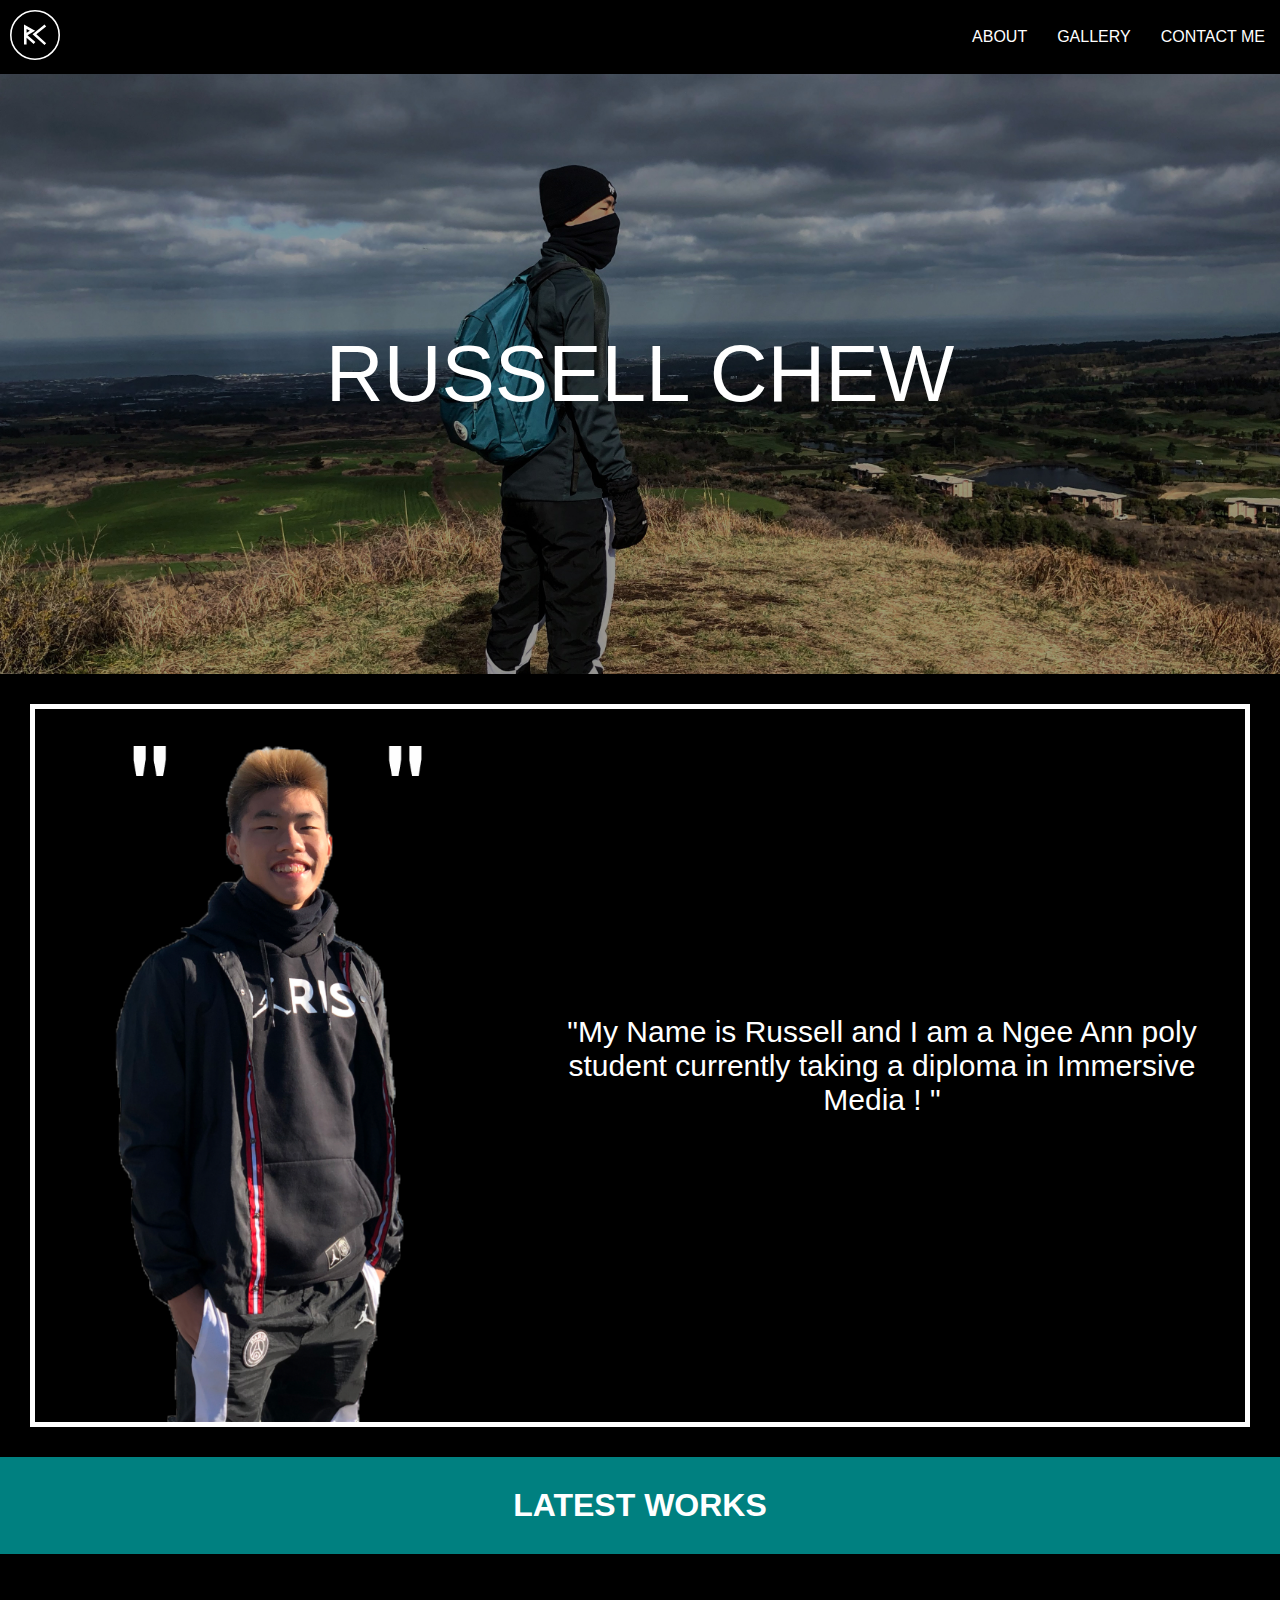
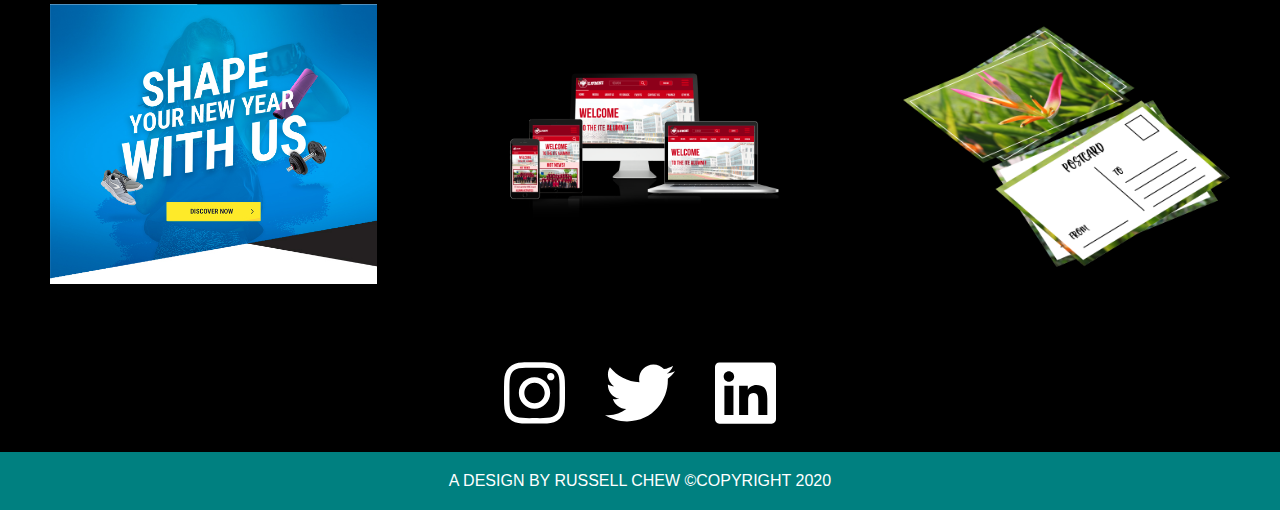
==== Index.html @ 421771b8 "update" ====
<!DOCTYPE html>
<html lang="en">
    <head>
        <meta charset="UTF-8">
        <meta name="viewport">
        <title>Russell Portfolio</title>
        <link href="style.css" rel="stylesheet">
    </head>
    <body>
        <header>
            <nav class="navresponsive" id="topnav">
                <div class="logo">
                    <a href="index.html"><img src="Images/logo.svg"></a>
                </div>
                <ul class="navbar">
                    <li><a href="About.html">ABOUT</a></li>
                    <li><a href="#">GALLERY</a></li>
                    <li><a href="#">CONTACT ME</a></li>
                    <li><a href="javascript:void(0)" class="icon" onclick="menu()"><img src="Images/3bars.svg"></a></li>
                </ul>
            </nav>
        <script>
                function menu() {
                    var x =
                        document.getElementById("topnav");
                    if (x.className === "navresponsive") {
                        x.className += " responsive"
                    } else {
                        x.className = "navresponsive";
                    }
                }
        
        </script>
        </header>
        <div class="banner">RUSSELL CHEW</div>
        <section class="About">
            <div class="insideabout">
                <div class="photoone"><img src="Images/Individual.png"></div>
                <div class="information">"My Name is Russell and I am a Ngee Ann poly student currently taking a diploma in Immersive Media ! "</div>
            </div>
            </section>
        <h1 class="latest">LATEST WORKS</h1>
        <section class="latestworks">
            <div class="works"><a href="Images/Works/1.jpg" target="_blank"><img src="Images/Works/1.jpg"></a></div>
            <div class="works"><a href="Images/Works/ITEaulmnidetailed.png" target="_blank"><img src="Images/Works/8.png"></a></div>
            <div class="works"><a href="Images/Works/6.png" target="_blank"><img src="Images/Works/6.png"></a></div>
        </section>
        <div class="socialmedia">
            <div class="socialmediainside"><a href="https://www.instagram.com/russchew/" target="_blank"><img src="Images/instagram.svg"></a></div>
            <div class="socialmediainside"><a href="https://twitter.com/llessurz?lang=en-sg" target="_blank"><img src="Images/twitter.svg"></a></div>
            <div class="socialmediainside"><a href="https://www.linkedin.com/in/russell-chew-49496217a/" target="_blank"><img src="Images/linkedin-brands.svg"></a></div>
        </div>
        <footer>
            <p class="footer">A DESIGN BY RUSSELL CHEW &copy;COPYRIGHT 2020</p>
        </footer>
    </body>
</html>
---- style.css ----
*{
    box-sizing: border-box;
}
html{
    scroll-behavior: smooth;
}
body{
    margin: 0px;
    padding: 0px;
}
header{
    display: flex;
    justify-content: space-between;
}
.logo{
    padding: 10px;
    background-color: black;
}
.logo img{
    height: 50px;
    transition-property: all;
    transition-duration: 0.2s;
    transition-timing-function: ease-in-out;
}
.logo a img:hover{
    transform: scale(1.2);
}
.navresponsive{
    display: flex;
    justify-content: space-between;
    padding: 0px;
    width: 100%;
    background-color:black;
}
.navresponsive .navbar{
    display: flex;
    align-items: center;
    list-style-type: none;
    margin: 0px;
    padding: 0px;
}
.navresponsive .navbar li a{
    text-decoration: none;
    margin: 15px;
    color: white;
    font-family: sans-serif;
    transition-property: all;
    transition-timing-function: ease-in-out;
    transition-duration: 0.2s;
}
.navresponsive .navbar li a:hover{
    color:teal;
}
.icon img{
    height:30px;
}
.icon {
    display: none;
    position: absolute;
    right: 20px;
    top: 0px;
}
.banner{
    width: 100%;
    background-color: black;
    height: 600px;
    background-image: url(Images/Banner.JPG);
    background-size:cover;
    background-position:center;
    color: white;
    font-family: sans-serif;
    display: flex;
    justify-content: center;
    align-items: center;
    font-size: 80px;
}
.About{
    background-color: black;
    padding: 30px;
}
.insideabout{
    display: flex;
    border: 5px solid white;
}
.photoone{
    display: flex;
    justify-content: center;
    align-items: center;
    width:40%;
    background-color: black;
    
}
.photoone img{
    width: 100%;

}

.information{
    display: flex;
    justify-content: center;
    align-items: center;
    text-align: center;
    font-family: sans-serif;
    font-size: 30px;
    padding: 30px;
    width: 60%;
    color: white;
    background-color: black;
}
.latest{
    width: 100%;
    padding: 30px;
    background-color: teal;
    color: white;
    font-family: sans-serif;
    margin: 0px;
    text-align: center;
}
.latestworks{
    display: flex;
    justify-content: center;
    width: 100%;
    background-color: black;
}
.works{
    display: flex;
    flex: 1;
    justify-content: center;
    align-items: center;
    padding: 50px;
    
}
.works img{
    width: 100%;
    transition-property: all;
    transition-duration: 0.2s;
    transition-timing-function: ease-in-out;
}
.works img:hover{
    transform: scale(1.2);
}
.socialmedia{
    display: flex;
    justify-content: center;
    background-color:black;
}
.socialmediainside{
    padding: 20px;
}
.socialmediainside a img {
    height: 70px;
    transition-property: all;
    transition-duration: 0.2s;
    transition-timing-function: ease-in-out;
}
.socialmediainside a img:hover{
    transform: scale(1.2);

}
footer{
    display: flex;
    justify-content: center;
    width: 100%;
    background-color:teal;
    padding: 20px;
}
.footer{
    margin: 0px;
    font-family: sans-serif;
    color: white;
}
@media screen and (max-width:560px) {
    .icon{
        display: unset;
    }
    .navbar li:not(:last-child) {
        display: none;
    }

    .navresponsive.responsive {
        background-color:black;
        display: flex;
        justify-content: center;
        flex-direction: column;
    }

    .navresponsive.responsive .navbar li {
        display: flex;
    }

    .navresponsive.responsive .navbar {
        display: flex;
        flex-direction: column;
    }
    .banner{
        font-size: 70px;
        text-align: center;
    }
    .insideabout{
        flex-direction: column;
        align-items: center;
    }
    .information{
        font-size: 25px;
    }
    .latestworks{
        flex-direction: column;
    }
}
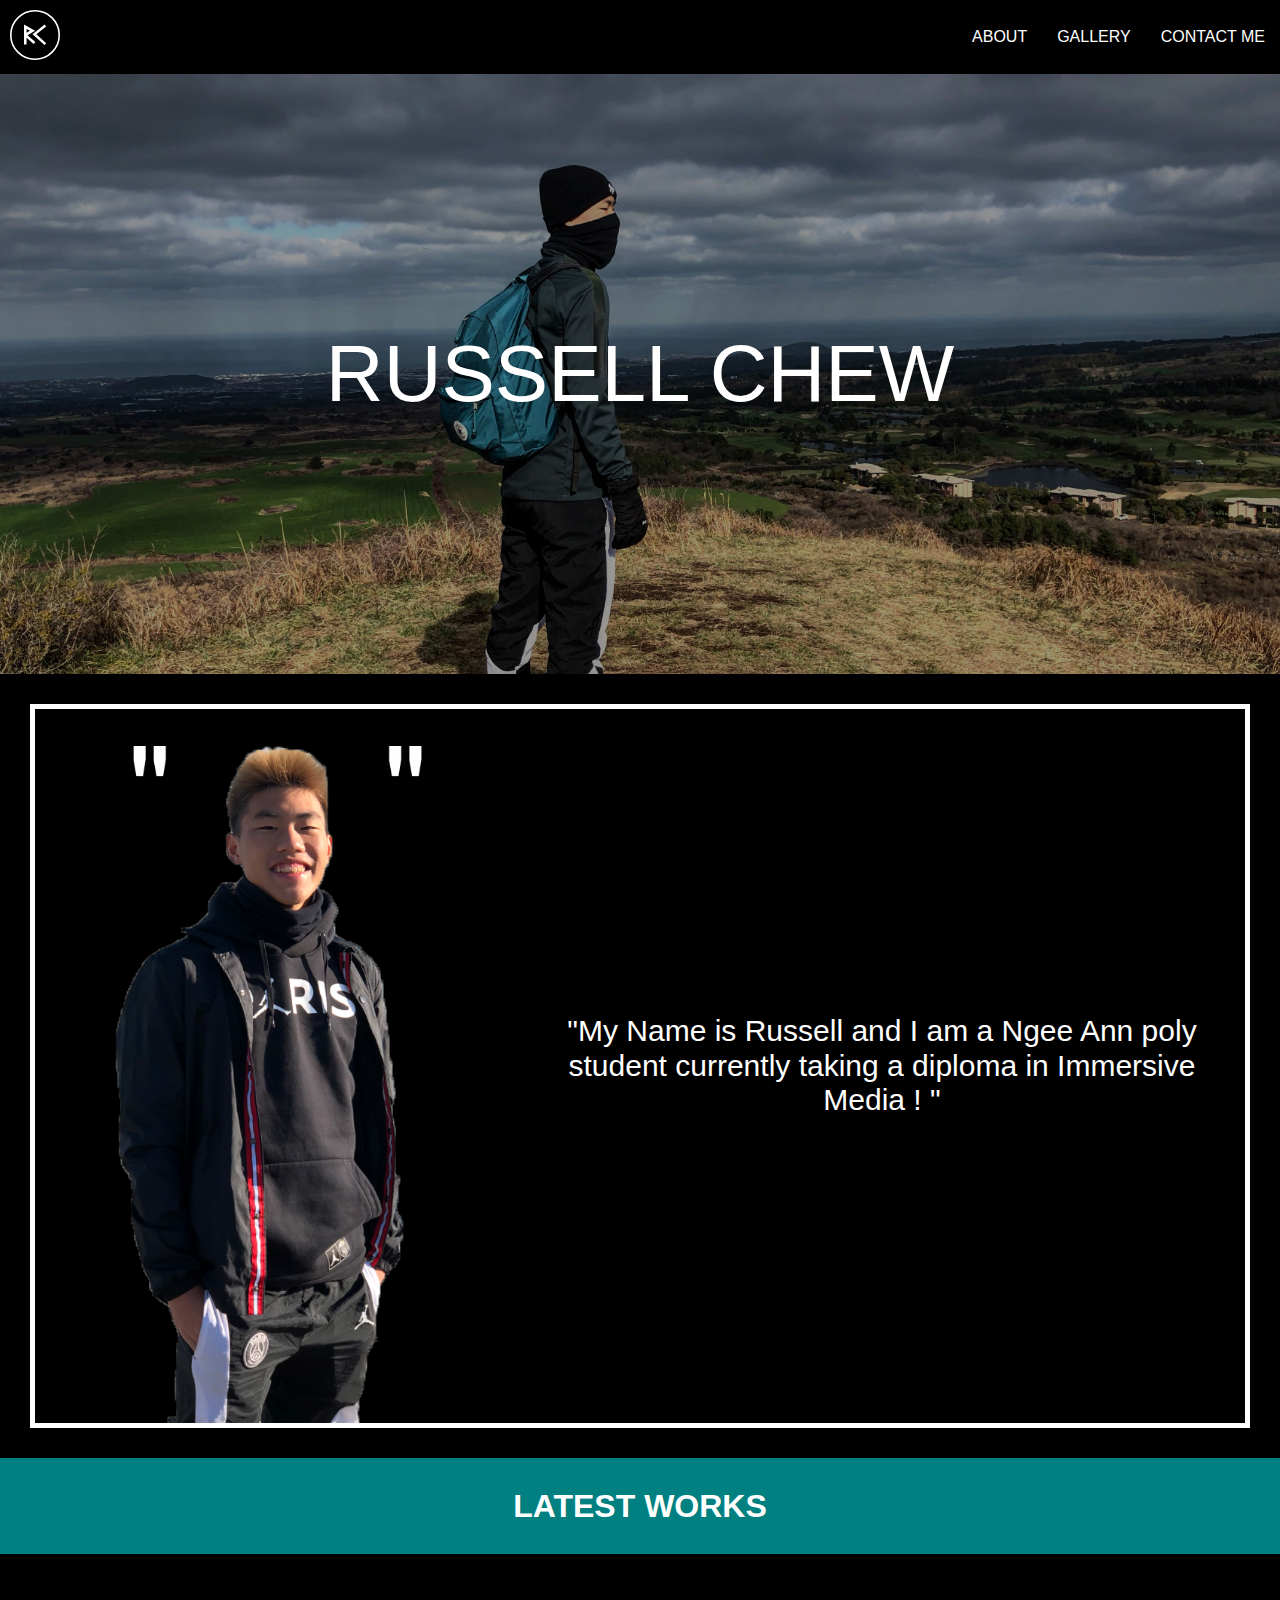
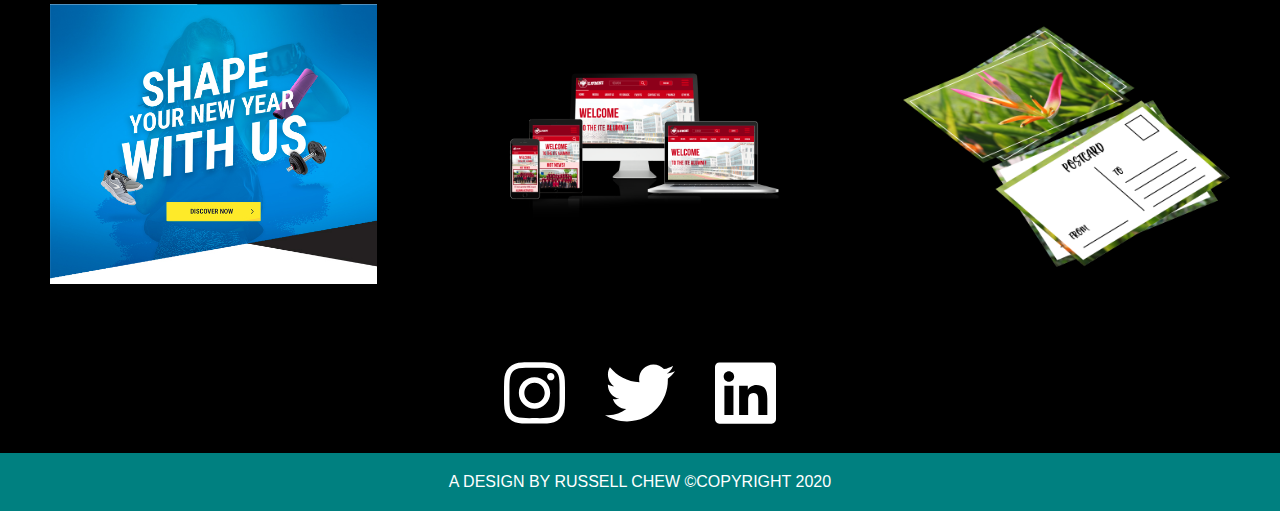
==== commit 4f06afd4: "Update" ====
--- a/Index.html
+++ b/Index.html
@@ -5,6 +5,7 @@
         <meta name="viewport">
         <title>Russell Portfolio</title>
         <link href="style.css" rel="stylesheet">
+        <link href="normalize.css" rel="stylesheet">
     </head>
     <body>
         <header>
@@ -14,8 +15,8 @@
                 </div>
                 <ul class="navbar">
                     <li><a href="About.html">ABOUT</a></li>
-                    <li><a href="#">GALLERY</a></li>
-                    <li><a href="#">CONTACT ME</a></li>
+                    <li><a href="Gallery.html">GALLERY</a></li>
+                    <li><a href="Contact.html">CONTACT ME</a></li>
                     <li><a href="javascript:void(0)" class="icon" onclick="menu()"><img src="Images/3bars.svg"></a></li>
                 </ul>
             </nav>
--- a/style.css
+++ b/style.css
@@ -139,6 +139,125 @@
 .works img:hover{
     transform: scale(1.2);
 }
+/*About page*/
+.aboutinfo{
+    display: flex;
+    width: 100%;
+}
+.info{
+    flex: 1;
+    background-color:black;
+    color: white;
+    font-family: sans-serif;
+    text-align: center;
+    padding: 20px;
+}
+.bigphoto{
+    flex:1;
+    background-image: url(Images/aboutme.JPG);
+    background-position: center;
+    background-repeat: no-repeat;
+    background-size: cover;
+}
+.bigphoto img{
+    display: none;
+    width: 100%;
+}
+.underline{
+    width: 200px;
+}
+.hthree{
+    margin-top: 5px;
+    margin-bottom: 5px;
+}
+/*Gallery */
+.gallerysection{
+    width: 100%;
+}
+.gallerytitle{
+    display: flex;
+    justify-content: center;
+    padding: 20px;
+    width: 100%;
+    font-family: sans-serif;
+    font-size: 40px;
+    color:white;
+    background-color: black;
+}
+.gallerycontent{
+    display: flex;
+    width: 100%;
+}
+.galleryinside{
+    font-family: sans-serif;
+    text-align: center;
+    padding:50px;
+    background-color: teal;
+    color: white;
+    flex: 1;
+}
+.galleryobject a img{
+    width: 100%;
+    transition-property: all;
+    transition-duration: 0.2s;
+    transition-timing-function: ease-in-out;
+}
+.galleryobject a img:hover{
+    transform: scale(1.05);
+}
+/*Contact form */
+.contactinfo{
+    display: flex;
+    justify-content: center;
+    padding: 20px;
+    background-color: teal;
+    color: white;
+    font-family: sans-serif;
+    font-size: 50px;
+}
+iframe{
+    width: 100%;
+}
+.contacttitle{
+    font-size: 40px;
+    text-align: center;
+    font-family: sans-serif;
+}
+.contactname{
+    display: flex;
+    justify-content: center;
+    width: 100%;
+    font-size: 20px;
+    font-family: sans-serif;
+}
+.contactplaceholder{
+    display: flex;
+    justify-content: center;
+}
+.inputone{
+    width: 50%;
+    padding: 20px;
+}
+.inputspecial{
+    width: 50%;
+    padding-bottom: 100px;
+}
+.submit{
+    display: flex;
+    justify-content: center;
+    width: 100%;
+}
+.submission{
+    padding-left: 20px;
+    padding-right: 20px;
+    padding-top: 10px;
+    padding-bottom: 10px;
+    color: white;
+    background-color: teal;
+    border: 2px solid black;
+    border-radius:10px;
+}
+/* Bottom */
 .socialmedia{
     display: flex;
     justify-content: center;
@@ -206,4 +325,21 @@
     .latestworks{
         flex-direction: column;
     }
+    /*About page*/
+    .aboutinfo{
+        flex-direction: column-reverse;
+    }
+    .info{
+        flex: 1;
+    }
+    .bigphoto{
+        flex: 1;
+    }
+    .bigphoto img{
+        display: block;
+    }
+    /*Gallery Page*/
+    .gallerycontent{
+        flex-direction: column;
+    }
 }